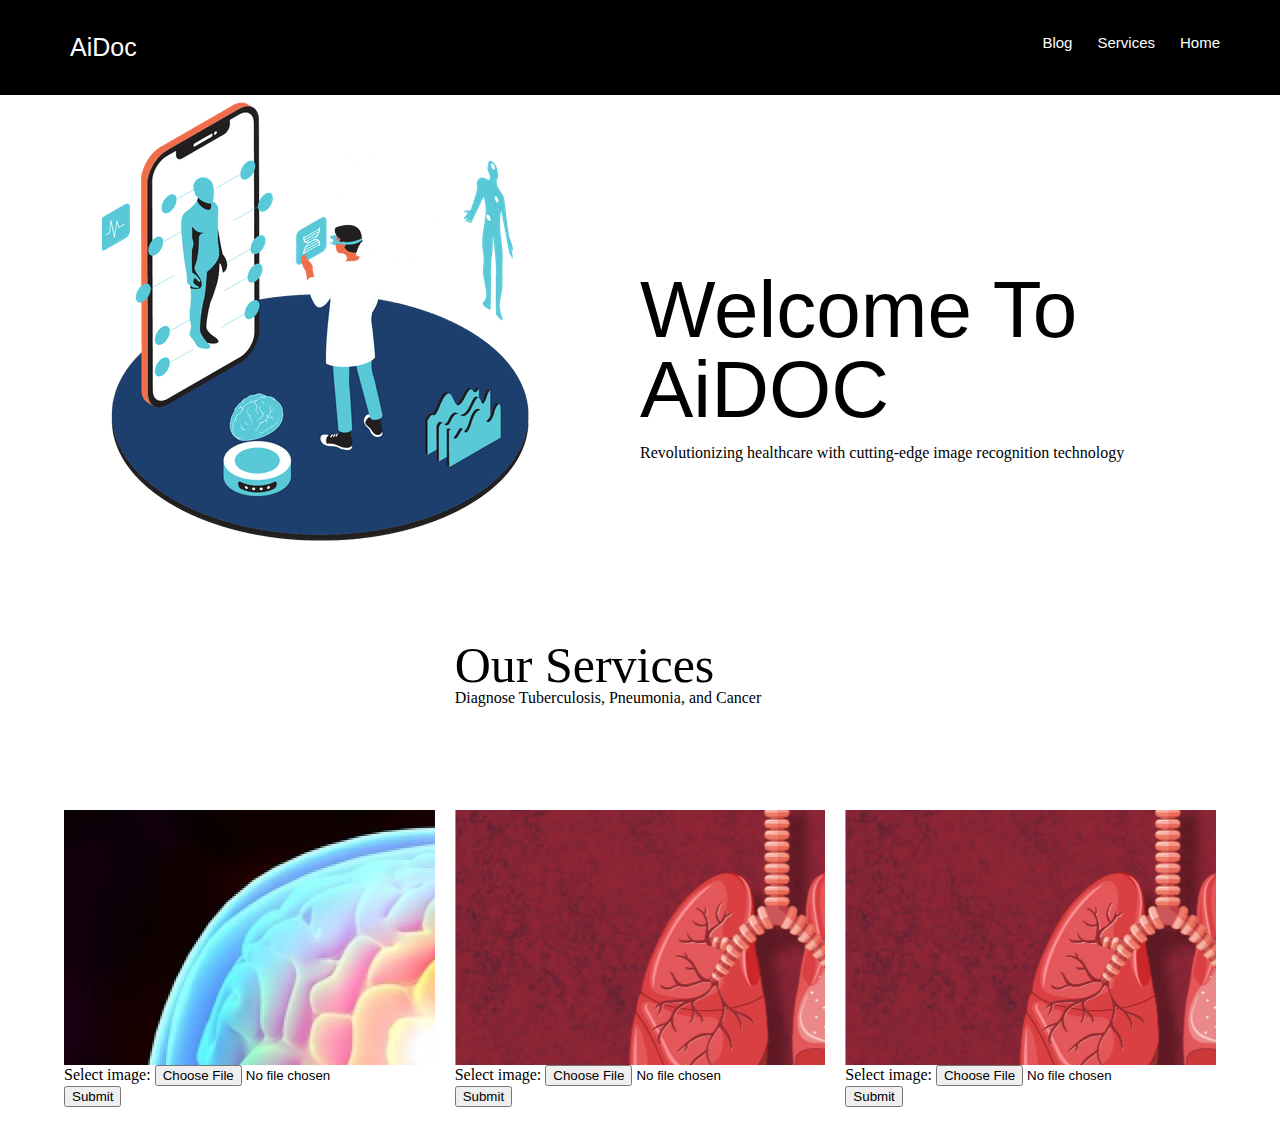
==== Website For Hackathon/index.html @ 7d98564e "Here we begin" ====
<!DOCTYPE html>
<html>

    <head>
        <title>AiDoc</title>
        <link rel="stylesheet" href="index.css">
    </head>

    <body>
        <nav id='navigation'>
            <ul id='brandLogo'>
                <li><a href="#" style='font-size: 25px; padding-left: 35px'> AiDoc </a></li>
                <li style='float: right'><a href="#"> Home </a></li>
                <li style='float: right'><a href="#"> Services </a></li>
                <li style='float: right'> <a href="#"> Blog </a></li>
            </ul>

        </nav>


        <section id="upper-part">
            <div class='first_image'>
                <img src='ai-image.png'>
            </div>
            <div>
                <h2> Welcome To AiDOC</h2>
                <p> Revolutionizing healthcare with cutting-edge image recognition technology</p>
            </div>
        </section>


        <!-- Pallavi Here is the Section You Will be Interested in  -->
        <section id='second-section'>
            <div class='heading'>
                <h2> Our Services</h2>
                <p> Diagnose Tuberculosis, Pneumonia, and Cancer </p>
            </div>

            <div class='card1 card'>
                <div class='brain'>
                </div>

                <!-- This Submission si for Brain -->
                <div class='submission-form'>
                    <form action="/action_page.php">
                        <label for="brain">Select image:</label>
                        <input type="file" id="brain" name="brain" accept="image/*">
                        <input type="submit">
                    </form>
                </div>


            </div>
            <!-- This submission is for Tuberculosis -->
            <div class='card2 card'>
                <div class='tuberculosis'>
                </div>
                <div class='submission-form'>
                    <form action="/action_page.php">
                        <label for="tuberculosis">Select image:</label>
                        <input type="file" id="tuberculosis" name="tuberculosis" accept="image/*">
                        <input type="submit">
                    </form>
                </div>


            </div>
            <!-- Thus Submission is for Cancer -->
            <div class='card3 card'>
                <div class='cancer'>
                </div>
                <div class='submission-form'>
                    <form action="/action_page.php">
                        <label for="cancer">Select image:</label>
                        <input type="file" id="cancer" name="cancer" accept="image/*">
                        <input type="submit">
                    </form>
                </div>


            </div>

        </section>
        <!-- Your Business Finishes here. I will add other things with time -->
    </body>

</html>
---- Website For Hackathon/index.css ----
/* http://meyerweb.com/eric/tools/css/reset/ 
   v2.0 | 20110126
   License: none (public domain)
*/

html,
body,
div,
span,
applet,
object,
iframe,
h1,
h2,
h3,
h4,
h5,
h6,
p,
blockquote,
pre,
a,
abbr,
acronym,
address,
big,
cite,
code,
del,
dfn,
em,
img,
ins,
kbd,
q,
s,
samp,
small,
strike,
strong,
sub,
sup,
tt,
var,
b,
u,
i,
center,
dl,
dt,
dd,
ol,
ul,
li,
fieldset,
form,
label,
legend,
table,
caption,
tbody,
tfoot,
thead,
tr,
th,
td,
article,
aside,
canvas,
details,
embed,
figure,
figcaption,
footer,
header,
hgroup,
menu,
nav,
output,
ruby,
section,
summary,
time,
mark,
audio,
video {
    margin: 0;
    padding: 0;
    border: 0;
    font-size: 100%;
    font: inherit;
    vertical-align: baseline;
}

/* HTML5 display-role reset for older browsers */
article,
aside,
details,
figcaption,
figure,
footer,
header,
hgroup,
menu,
nav,
section {
    display: block;
}

body {
    line-height: 1;
}

ol,
ul {
    list-style: none;
}

blockquote,
q {
    quotes: none;
}

blockquote:before,
blockquote:after,
q:before,
q:after {
    content: '';
    content: none;
}

table {
    border-collapse: collapse;
    border-spacing: 0;
}

/* Starts here */

ul {
    list-style-type: none;
    margin: 0;
    padding: 35px;
    overflow: hidden;
    background-color: Black;

}

ul li {
    display: inline;
    float: left;
}

ul li a {
    font-size: 15px;
    text-decoration: none;
    color: white;
    /* display: block; */
    padding-right: 25px;
    font-family: Sans-Serif;
}

li a:hover {
    color: #04aa6d
}

a.active {
    background-color: #04aa6d;
}


/* First Section */

#upper-part {
    display: grid;
    grid-template-columns: 1fr 1fr;
}

#upper-part div {
    display: grid;
    grid-auto-rows: 175px;
    /* vertical-align: center; */
    justify-content: center;
}


#upper-part div h2 {
    grid-row: 2/3;
    /* background-color: black; */
    /* color: white; */
    font-family: sans-serif;
    font-size: 80px;
}

#upper-part div p {
    grid-row: 3/4;
}


/* End of First Section */


/* Second Section Starts here */

#second-section {
    display: grid;
    grid-auto-rows: 150px;
    grid-template-columns: repeat(3, 1fr);
    gap: 20px;
    width: 90%;
    margin: auto;
    padding-top: 20px;
}

#second-section .card {
    display: grid;
    grid-row: 2/4;
    background-color: white;
}



#second-section .card1 .brain {
    background-image: url('brain.jpg');
    object-fit: scale-down;
    grid-row: 1/12;
}

#second-section .card2 .tuberculosis {
    background-image: url('tuberculosis.jpg');
    object-fit: scale-down;
    grid-row: 1/12;
}

#second-section .card3 .cancer {
    background-image: url('tuberculosis.jpg');
    object-fit: scale-down;
    grid-row: 1/12;
}

#second-section .heading {
    /* font-size: 50px; */
    grid-column: 2;
}

#second-section .heading h2 {
    font-size: 50px;
}
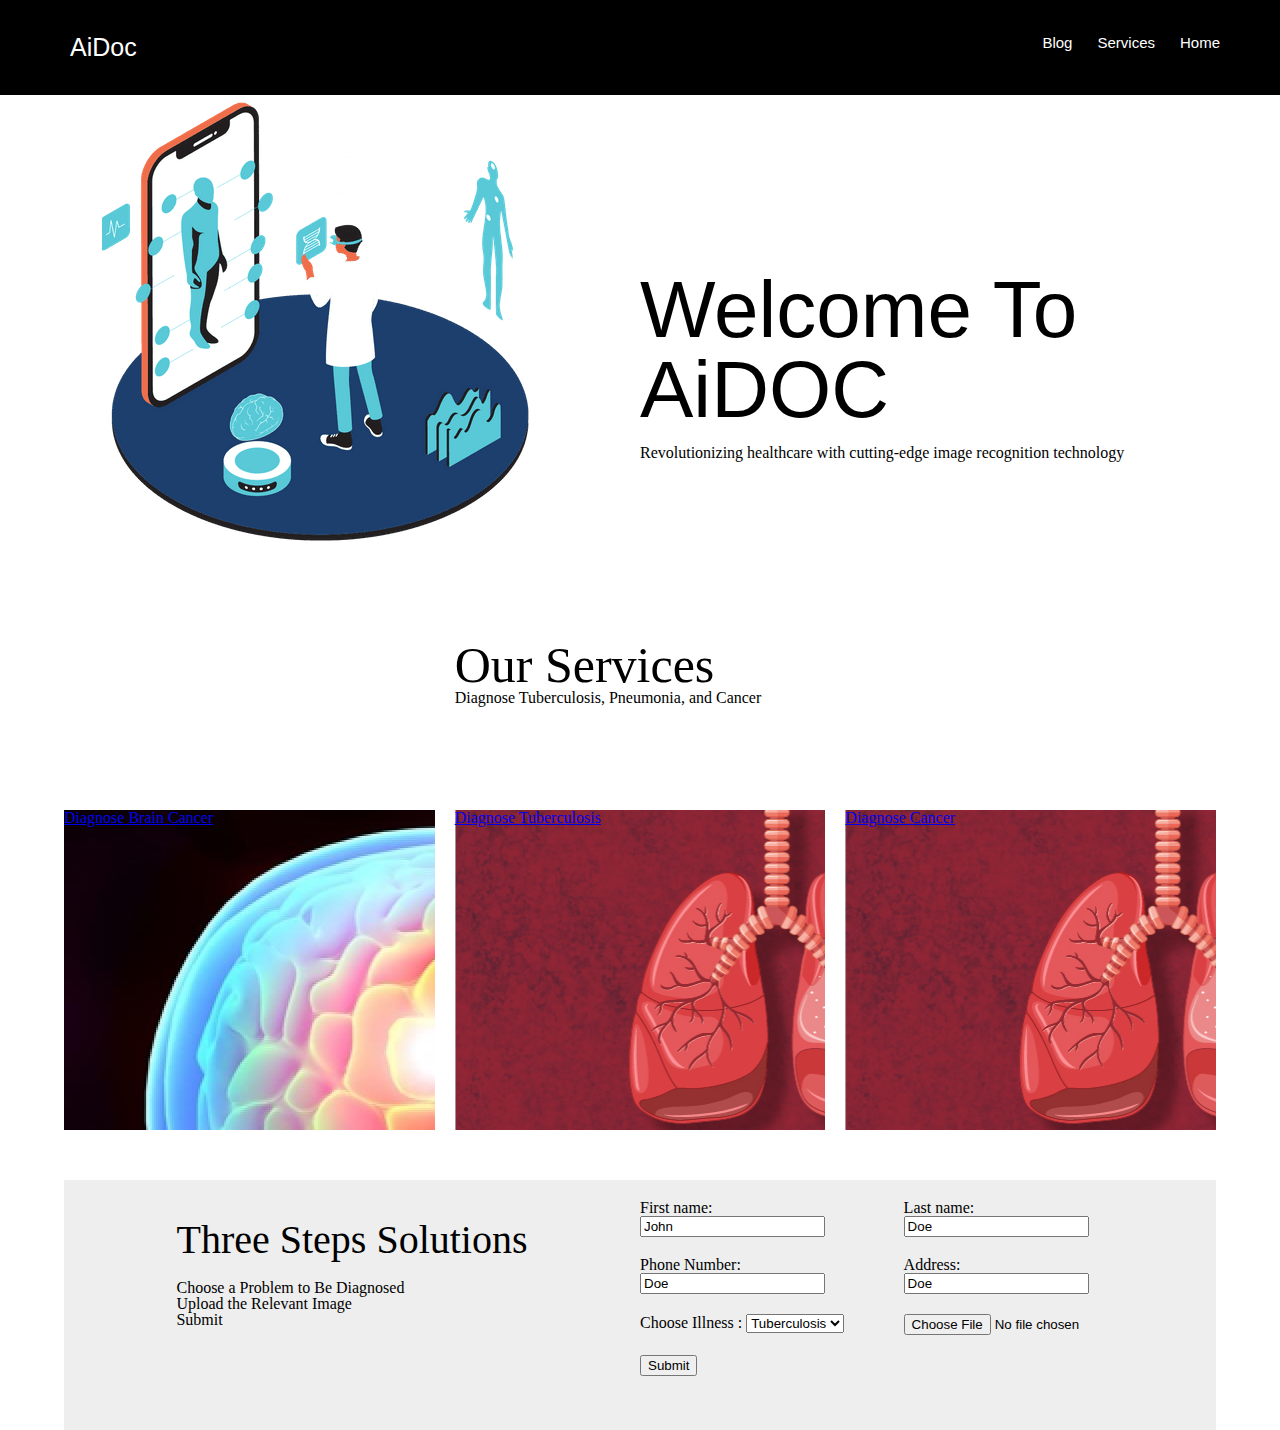
==== commit 483b2d0f: "Changes made as per mentioned." ====
--- a/Website For Hackathon/index.html
+++ b/Website For Hackathon/index.html
@@ -38,29 +38,22 @@
 
             <div class='card1 card'>
                 <div class='brain'>
+                    <a href="#">
+                        <h2> Diagnose Brain Cancer</h2>
+                    </a>
                 </div>
 
                 <!-- This Submission si for Brain -->
-                <div class='submission-form'>
-                    <form action="/action_page.php">
-                        <label for="brain">Select image:</label>
-                        <input type="file" id="brain" name="brain" accept="image/*">
-                        <input type="submit">
-                    </form>
-                </div>
+
 
 
             </div>
             <!-- This submission is for Tuberculosis -->
             <div class='card2 card'>
                 <div class='tuberculosis'>
-                </div>
-                <div class='submission-form'>
-                    <form action="/action_page.php">
-                        <label for="tuberculosis">Select image:</label>
-                        <input type="file" id="tuberculosis" name="tuberculosis" accept="image/*">
-                        <input type="submit">
-                    </form>
+                    <a href="#">
+                        <h2> Diagnose Tuberculosis</h2>
+                    </a>
                 </div>
 
 
@@ -68,20 +61,81 @@
             <!-- Thus Submission is for Cancer -->
             <div class='card3 card'>
                 <div class='cancer'>
-                </div>
-                <div class='submission-form'>
-                    <form action="/action_page.php">
-                        <label for="cancer">Select image:</label>
-                        <input type="file" id="cancer" name="cancer" accept="image/*">
-                        <input type="submit">
-                    </form>
+                    <a href="#">
+                        <h2> Diagnose Cancer</h2>
+                    </a>
                 </div>
 
 
             </div>
 
         </section>
-        <!-- Your Business Finishes here. I will add other things with time -->
+
+
+        <section id="submission-section">
+
+            <div id="submit-illness">
+                <div>
+
+                    <h2> Three Steps Solutions </h2>
+                    <ul>
+                        <li> Choose a Problem to Be Diagnosed </li>
+                        <li> Upload the Relevant Image </li>
+                        <li> Submit </li>
+                    </ul>
+                </div>
+            </div>
+
+
+            <div id='submission-form'>
+                <form action="/action_page.php" id="uploadFile">
+                    <div id='first'>
+                        <label for="fname">First name:</label><br>
+                        <input type="text" id="fname" name="fname" value="John">
+                    </div>
+
+                    <div id='second'>
+                        <label for="lname">Last name:</label><br>
+                        <input type="text" id="lname" name="lname" value="Doe">
+                    </div>
+
+                    <div id='third'>
+                        <label for="number">Phone Number:</label><br>
+                        <input type="tel" id="number" name="number" value="Doe">
+                    </div>
+                    <div id='fourth'>
+                        <label for="address">Address:</label><br>
+                        <input type="text" id="address" name="address" value="Doe">
+                    </div>
+                    <div id='fifth'>
+                        <label for="illness">Choose Illness :</label>
+
+                        <select name="illness" id="illness" required>
+                            <option value="Tuberculosis">Tuberculosis</option>
+                            <option value="Cancer">Cancer</option>
+                            <option value="Brain">Brain</option>
+                        </select>
+                    </div>
+
+                    <div id='sixth'>
+                        <input type="file" id="myFile" name="filename" required>
+                    </div>
+                    <div id='seventh'>
+                        <input type="submit" value="Submit">
+
+                    </div>
+
+
+                </form>
+
+
+
+            </div>
+
+
+
+        </section>
+
     </body>
 
 </html>
--- a/Website For Hackathon/index.css
+++ b/Website For Hackathon/index.css
@@ -136,7 +136,7 @@
 
 /* Starts here */
 
-ul {
+#brandLogo {
     list-style-type: none;
     margin: 0;
     padding: 35px;
@@ -145,12 +145,12 @@
 
 }
 
-ul li {
+#brandLogo li {
     display: inline;
     float: left;
 }
 
-ul li a {
+#brandLogo li a {
     font-size: 15px;
     text-decoration: none;
     color: white;
@@ -214,7 +214,7 @@
 #second-section .card {
     display: grid;
     grid-row: 2/4;
-    background-color: white;
+    background-color: #222;
 }
 
 
@@ -244,4 +244,81 @@
 
 #second-section .heading h2 {
     font-size: 50px;
+}
+
+
+
+/* Submission Section */
+
+
+#submission-section {
+    background-color: #eee;
+    width: 90%;
+    margin: auto;
+    margin-top: 50px;
+    display: grid;
+    grid-template-columns: repeat(2, 1fr);
+    grid-auto-rows: 250px;
+}
+
+#submission-form #uploadFile {
+    grid-row: 1/3;
+    display: grid;
+}
+
+#first {
+    grid-column: 1;
+    grid-row: 1;
+}
+
+#second {
+    grid-column: 2;
+    grid-row: 1;
+}
+
+#third {
+    grid-column: 1;
+    grid-row: 2;
+}
+
+#fourth {
+    grid-column: 2;
+    grid-row: 2;
+}
+
+#uploadFile div {
+    padding-left: 0px;
+    /* padding: 20px; */
+
+}
+
+#seventh {
+    /* background-color: white; */
+    grid-column: 1/2;
+    grid-row: 4;
+}
+
+
+#uploadFile div {
+    /* padding-bottom: 6px; */
+    padding-top: 20px;
+}
+
+#submission-section #submit-illness {
+    display: flex;
+    justify-content: center;
+    align-content: center;
+}
+
+#submission-section #submit-illness h2 {
+
+    font-size: 40px;
+    padding-top: 40px;
+    /* padding-left: 20px; */
+    text-align: center;
+}
+
+#submission-section #submit-illness ul {
+    padding-top: 20px;
+    /* text-align: center; */
 }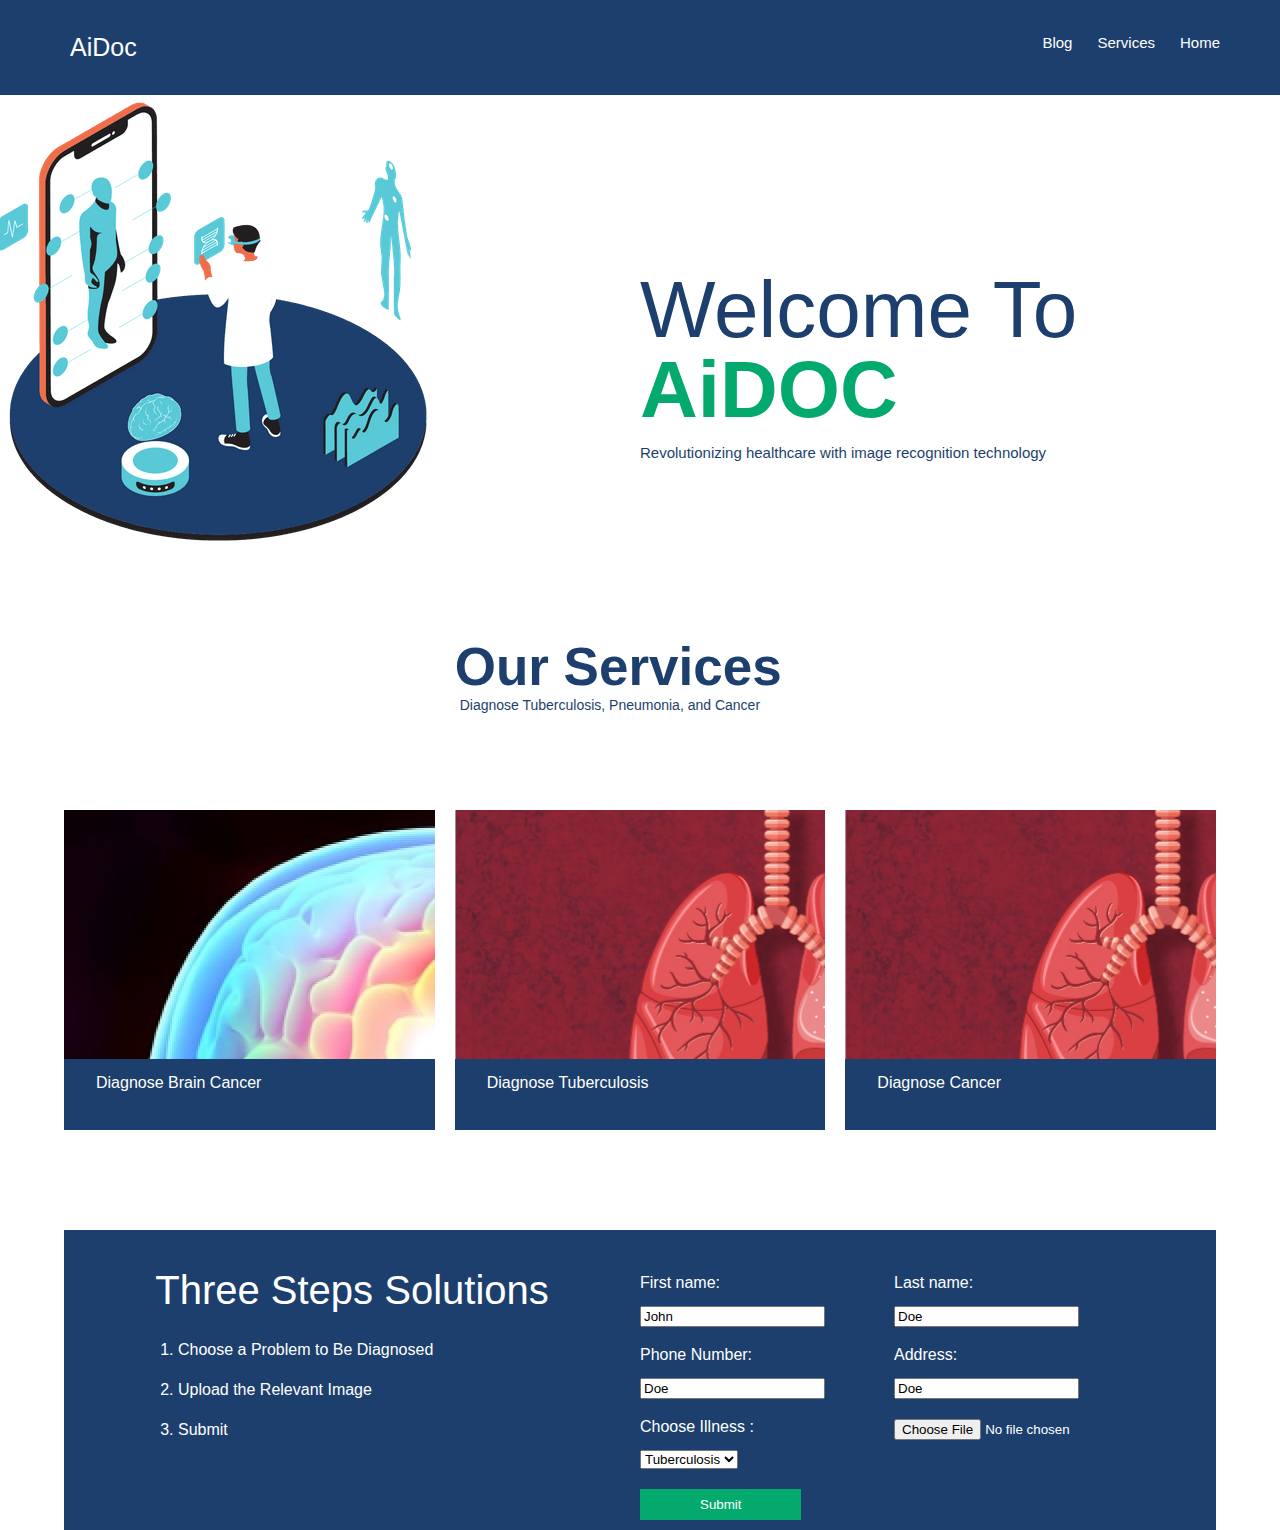
==== commit ebf548fc: "Design Changed" ====
--- a/Website For Hackathon/index.html
+++ b/Website For Hackathon/index.html
@@ -22,14 +22,16 @@
             <div class='first_image'>
                 <img src='ai-image.png'>
             </div>
-            <div>
-                <h2> Welcome To AiDOC</h2>
-                <p> Revolutionizing healthcare with cutting-edge image recognition technology</p>
+            <div class="text">
+                <h2>
+                    Welcome To <span> AiDOC</span>
+                </h2>
+                <p> Revolutionizing healthcare with image recognition technology</p>
             </div>
         </section>
 
 
-        <!-- Pallavi Here is the Section You Will be Interested in  -->
+        <!-- This is second Section  -->
         <section id='second-section'>
             <div class='heading'>
                 <h2> Our Services</h2>
@@ -38,40 +40,48 @@
 
             <div class='card1 card'>
                 <div class='brain'>
-                    <a href="#">
-                        <h2> Diagnose Brain Cancer</h2>
-                    </a>
+
                 </div>
+                <a href="#">
+                    <h2> Diagnose Brain Cancer</h2>
+                </a>
 
-                <!-- This Submission si for Brain -->
+
+                <!-- This Card is for Brain -->
 
 
 
             </div>
-            <!-- This submission is for Tuberculosis -->
+            <!-- This Card is for Tuberculosis -->
             <div class='card2 card'>
                 <div class='tuberculosis'>
-                    <a href="#">
-                        <h2> Diagnose Tuberculosis</h2>
-                    </a>
+
+
                 </div>
+                <a href="#">
+                    <h2> Diagnose Tuberculosis</h2>
+                </a>
+
 
 
             </div>
-            <!-- Thus Submission is for Cancer -->
+            <!-- Thus Card is for Cancer -->
             <div class='card3 card'>
                 <div class='cancer'>
-                    <a href="#">
-                        <h2> Diagnose Cancer</h2>
-                    </a>
+
+
                 </div>
+                <a href="#">
+                    <h2> Diagnose Cancer</h2>
+                </a>
+
 
 
             </div>
 
         </section>
 
-
+        <!-- This is the Section that Requires Backend -->
         <section id="submission-section">
 
             <div id="submit-illness">
@@ -79,9 +89,9 @@
 
                     <h2> Three Steps Solutions </h2>
                     <ul>
-                        <li> Choose a Problem to Be Diagnosed </li>
-                        <li> Upload the Relevant Image </li>
-                        <li> Submit </li>
+                        <li> 1. Choose a Problem to Be Diagnosed </li>
+                        <li> 2. Upload the Relevant Image </li>
+                        <li> 3. Submit </li>
                     </ul>
                 </div>
             </div>
@@ -90,21 +100,21 @@
             <div id='submission-form'>
                 <form action="/action_page.php" id="uploadFile">
                     <div id='first'>
-                        <label for="fname">First name:</label><br>
+                        <label for="fname">First name:</label>
                         <input type="text" id="fname" name="fname" value="John">
                     </div>
 
                     <div id='second'>
-                        <label for="lname">Last name:</label><br>
+                        <label for="lname">Last name:</label>
                         <input type="text" id="lname" name="lname" value="Doe">
                     </div>
 
                     <div id='third'>
-                        <label for="number">Phone Number:</label><br>
+                        <label for="number">Phone Number:</label>
                         <input type="tel" id="number" name="number" value="Doe">
                     </div>
                     <div id='fourth'>
-                        <label for="address">Address:</label><br>
+                        <label for="address">Address:</label>
                         <input type="text" id="address" name="address" value="Doe">
                     </div>
                     <div id='fifth'>
@@ -121,13 +131,13 @@
                         <input type="file" id="myFile" name="filename" required>
                     </div>
                     <div id='seventh'>
-                        <input type="submit" value="Submit">
+                        <input id='submit' type="submit" value="Submit">
 
                     </div>
 
 
                 </form>
-
+                <!-- ee6d4a -->
 
 
             </div>
@@ -136,6 +146,11 @@
 
         </section>
 
+
+        <section id='about-us'>
+
+        </section>
+
     </body>
 
 </html>
--- a/Website For Hackathon/index.css
+++ b/Website For Hackathon/index.css
@@ -136,12 +136,24 @@
 
 /* Starts here */
 
+
+/* Fonts Starts here */
+
+@import url('https://fonts.googleapis.com/css2?family=Open+Sans&display=swap');
+
+
+/* fonts End Here */
+
+body {
+    font-family: Open Sans, sans-serif;
+}
+
 #brandLogo {
     list-style-type: none;
     margin: 0;
     padding: 35px;
     overflow: hidden;
-    background-color: Black;
+    background-color: #1d3f6d;
 
 }
 
@@ -159,12 +171,12 @@
     font-family: Sans-Serif;
 }
 
-li a:hover {
-    color: #04aa6d
-}
-
-a.active {
-    background-color: #04aa6d;
+#brandLogo li a:hover {
+    color: #59c9d7
+}
+
+#brandLogo a.active {
+    background-color: #59c9d7;
 }
 
 
@@ -175,31 +187,61 @@
     grid-template-columns: 1fr 1fr;
 }
 
-#upper-part div {
+#upper-part .first_image {
+    grid-column: 1;
+}
+
+#upper-part .text {
+    grid-column: 2;
+    grid-row: 1;
     display: grid;
     grid-auto-rows: 175px;
     /* vertical-align: center; */
     justify-content: center;
-}
-
-
-#upper-part div h2 {
-    grid-row: 2/3;
+
+}
+
+
+#upper-part .text h2 {
+    /* grid-column: 1/2; */
+    grid-row: 2;
     /* background-color: black; */
     /* color: white; */
     font-family: sans-serif;
     font-size: 80px;
 }
 
-#upper-part div p {
-    grid-row: 3/4;
-}
-
+#upper-part .text p {
+    grid-column: 1;
+    grid-row: 3;
+}
+
+#upper-part .text h2 {
+    font-weight: 400;
+    color: #1d3f6d;
+    /* font-family: Arial, Helvetica, sans-serif */
+}
+
+#upper-part .text h2 span {
+    font-weight: 800;
+    color: #04AA6D;
+    /* font-family: Arial, Helvetica, sans-serif */
+}
+
+#upper-part .text p {
+    font-weight: 400;
+    color: #1d3f6d;
+    font-size: 15px;
+    /* font-family: Arial, Helvetica, sans-serif */
+}
 
 /* End of First Section */
 
 
 /* Second Section Starts here */
+
+
+
 
 #second-section {
     display: grid;
@@ -211,14 +253,61 @@
     padding-top: 20px;
 }
 
+/* 
+#shape {
+    height: 50px;
+    width: 50px;
+    top: 320px;
+    right: 320px;
+    background-color: #59c9d7;
+    position: absolute;
+    z-index: -1;
+} */
+
+
 #second-section .card {
     display: grid;
     grid-row: 2/4;
-    background-color: #222;
-}
-
-
-
+    background-color: #1d3f6d;
+    transition: .5s ease;
+}
+
+
+/* Hover Effects Starts Here */
+/* #second-section .card a {
+    opacity: 0;
+} */
+
+#second-section .card .brain:hover,
+.cancer:hover,
+.tuberculosis:hover {
+    transition: .5s ease;
+    opacity: 0.3;
+}
+
+
+#second-section .card a {
+    text-decoration: none;
+    opacity: 1;
+    display: block;
+    background-color: #1d3f6d;
+    color: white;
+    font-size: 16px;
+    padding: 16px 32px;
+    transition: .5s ease;
+}
+
+#second-section .card a:hover {
+    text-decoration: none;
+    opacity: 1;
+    display: block;
+    background-color: #04AA6D;
+    color: white;
+    font-size: 16px;
+    padding: 16px 32px;
+}
+
+/* Hover Effects Ends here */
 #second-section .card1 .brain {
     background-image: url('brain.jpg');
     object-fit: scale-down;
@@ -242,18 +331,38 @@
     grid-column: 2;
 }
 
+/* Second Section Text Manipulation Starts here */
 #second-section .heading h2 {
-    font-size: 50px;
-}
-
-
+    font-size: 53px;
+    font-weight: 800;
+    color: #1d3f6d;
+}
+
+#second-section .heading p {
+    font-size: 14px;
+    padding-top: 5px;
+    padding-left: 5px;
+    font-weight: 400;
+    color: #1d3f6d
+}
+
+
+#second-section {
+    padding-bottom: 50px;
+}
+
+/* Second Section Text Manipulation Ends here */
+/* Second Section Ends Here */
 
 /* Submission Section */
 
 
 #submission-section {
-    background-color: #eee;
+    margin-bottom: 150px;
+    background-color: #1d3f6d;
+    color: white;
     width: 90%;
+    height: 300px;
     margin: auto;
     margin-top: 50px;
     display: grid;
@@ -262,8 +371,14 @@
 }
 
 #submission-form #uploadFile {
+    padding-top: 25px;
     grid-row: 1/3;
     display: grid;
+}
+
+#uploadFile label {
+    display: block;
+    padding-bottom: 15px;
 }
 
 #first {
@@ -298,6 +413,19 @@
     grid-row: 4;
 }
 
+#submit {
+    padding: 8px 60px;
+    background-color: #04AA6D;
+    color: white;
+    transition: 0.5s ease;
+    border: 0px;
+}
+
+#submit:hover {
+    color: #04AA6D;
+    background-color: white;
+}
+
 
 #uploadFile div {
     /* padding-bottom: 6px; */
@@ -321,4 +449,17 @@
 #submission-section #submit-illness ul {
     padding-top: 20px;
     /* text-align: center; */
-}+}
+
+/* Submission Section Design */
+
+
+#submit-illness div ul li {
+    /* list-style-type: cirlce; */
+    padding: 12px;
+    padding-left: 5px;
+
+}
+
+
+/* Submission Section Ends Here */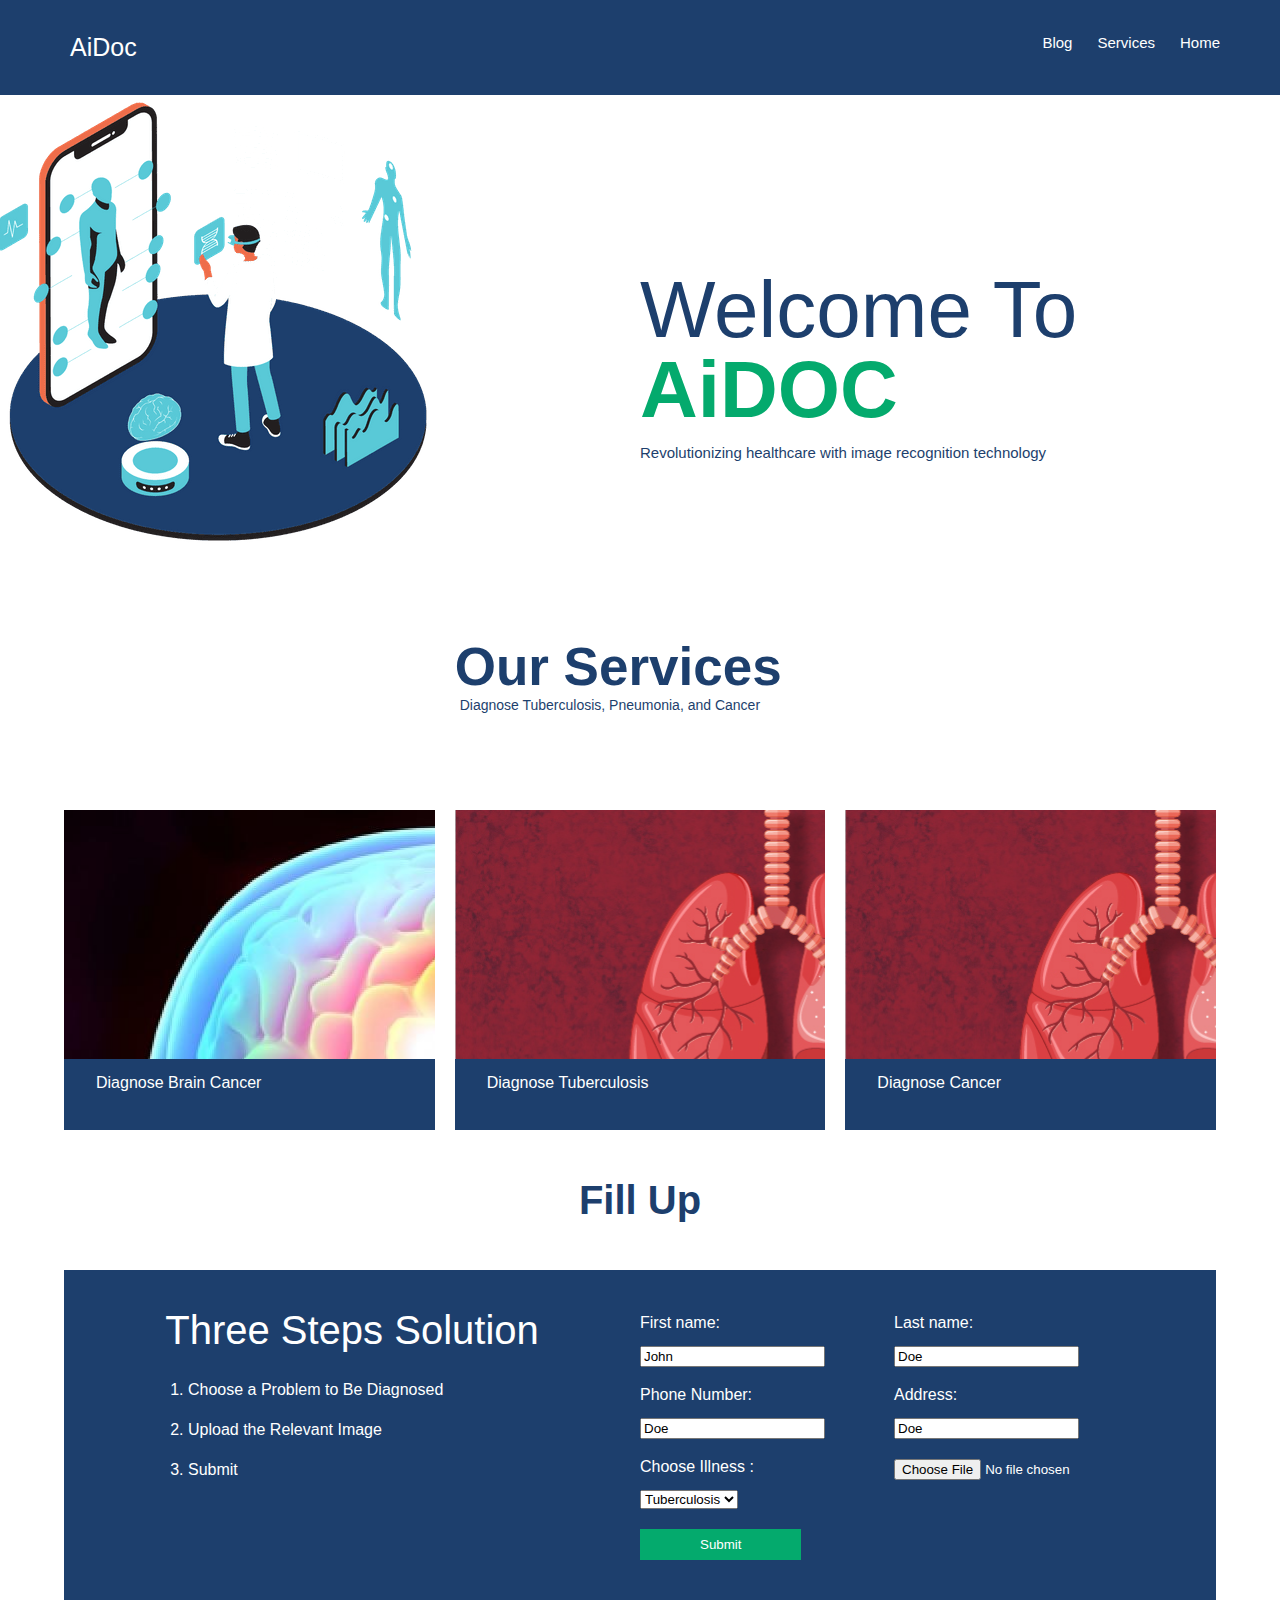
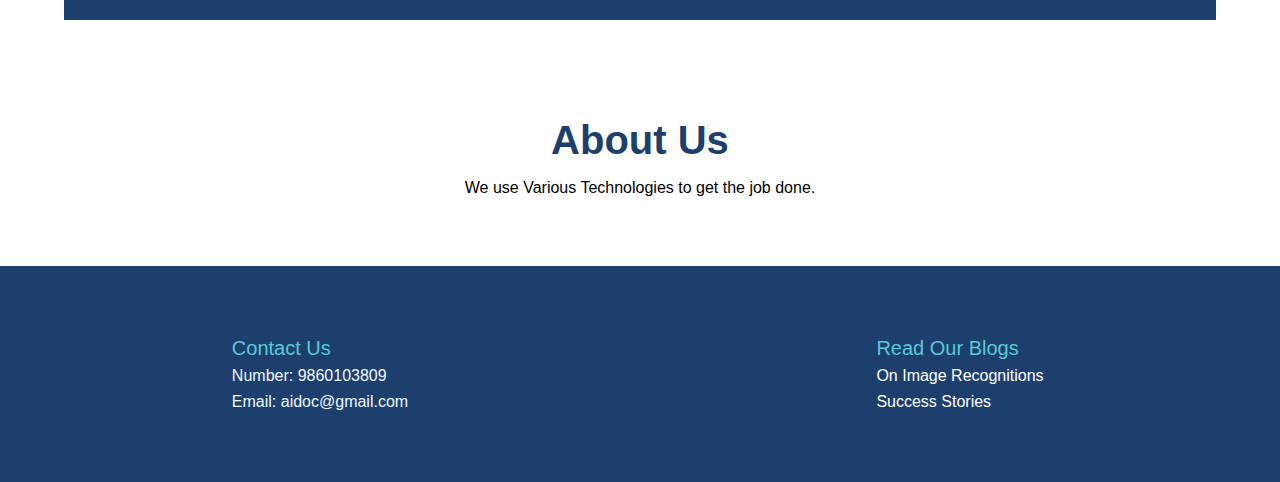
==== commit 2a66d8c3: "Design New Added" ====
--- a/Website For Hackathon/index.html
+++ b/Website For Hackathon/index.html
@@ -11,7 +11,7 @@
             <ul id='brandLogo'>
                 <li><a href="#" style='font-size: 25px; padding-left: 35px'> AiDoc </a></li>
                 <li style='float: right'><a href="#"> Home </a></li>
-                <li style='float: right'><a href="#"> Services </a></li>
+                <li style='float: right'><a href="#second-section"> Services </a></li>
                 <li style='float: right'> <a href="#"> Blog </a></li>
             </ul>
 
@@ -42,7 +42,7 @@
                 <div class='brain'>
 
                 </div>
-                <a href="#">
+                <a href="#section-form">
                     <h2> Diagnose Brain Cancer</h2>
                 </a>
 
@@ -58,7 +58,7 @@
 
 
                 </div>
-                <a href="#">
+                <a href="#section-form">
                     <h2> Diagnose Tuberculosis</h2>
                 </a>
 
@@ -71,7 +71,7 @@
 
 
                 </div>
-                <a href="#">
+                <a href="#section-form">
                     <h2> Diagnose Cancer</h2>
                 </a>
 
@@ -82,12 +82,15 @@
         </section>
 
         <!-- This is the Section that Requires Backend -->
+        <h2 id="section-form">Fill Up</h2>
         <section id="submission-section">
+
+
 
             <div id="submit-illness">
                 <div>
 
-                    <h2> Three Steps Solutions </h2>
+                    <h2> Three Steps Solution </h2>
                     <ul>
                         <li> 1. Choose a Problem to Be Diagnosed </li>
                         <li> 2. Upload the Relevant Image </li>
@@ -98,6 +101,8 @@
 
 
             <div id='submission-form'>
+
+
                 <form action="/action_page.php" id="uploadFile">
                     <div id='first'>
                         <label for="fname">First name:</label>
@@ -148,9 +153,40 @@
 
 
         <section id='about-us'>
+            <h2> About Us</h2>
+            <div class='description'>
+                We use Various Technologies to get the job done.
+            </div>
 
         </section>
 
+
+        <footer id='footer'>
+
+            <div id='contact-us'>
+                <ul>
+                    <h2>Contact Us</h2>
+
+                    <li> Number: 9860103809 </li>
+                    <li> Email: aidoc@gmail.com</li>
+                </ul>
+            </div>
+
+            <div id="read-blogs">
+                <ul>
+                    <h2> Read Our Blogs</h2>
+
+                    <li> <a href='#'>On Image Recognitions</a></li>
+                    <li><a href='#'>Success Stories</a></li>
+                </ul>
+
+
+
+            </div>
+
+
+
+        </footer>
     </body>
 
 </html>
--- a/Website For Hackathon/index.css
+++ b/Website For Hackathon/index.css
@@ -362,7 +362,7 @@
     background-color: #1d3f6d;
     color: white;
     width: 90%;
-    height: 300px;
+    height: 350px;
     margin: auto;
     margin-top: 50px;
     display: grid;
@@ -451,6 +451,16 @@
     /* text-align: center; */
 }
 
+
+#section-form {
+    text-align: center;
+    font-size: 40px;
+    font-weight: 800;
+    width: 90%;
+    margin: auto;
+    color: #1d3f6d
+}
+
 /* Submission Section Design */
 
 
@@ -461,5 +471,76 @@
 
 }
 
-
-/* Submission Section Ends Here */+/* Submission Section Ends Here */
+
+/* About Us Starts Here */
+
+#about-us {
+    padding-top: 100px;
+    width: 90%;
+    margin: auto;
+    text-align: center;
+    padding-bottom: 70px;
+}
+
+#about-us h2 {
+    padding-bottom: 20px;
+    font-size: 40px;
+    font-weight: 800;
+    color: #1d3f6d;
+}
+
+
+/* Footer Starts Here */
+#footer {
+    display: grid;
+    grid-template-columns: repeat(2, 1fr);
+    grid-template-rows: repeat(3, 1fr);
+    /* grid-auto-rows: 100px; */
+    background-color: #1d3f6d;
+    color: aliceblue;
+}
+
+#footer #contact-us {
+    grid-row: 2;
+    grid-column: 1;
+    display: flex;
+    justify-content: center;
+    vertical-align: center;
+}
+
+#footer #read-blogs {
+    grid-row: 2;
+    grid-column: 2;
+    display: flex;
+    justify-content: center;
+    vertical-align: center;
+}
+
+#footer ul a {
+    text-decoration: none;
+    color: white;
+}
+
+#read-blogs ul a {
+    text-decoration: none;
+}
+
+#read-blogs ul li a:hover,
+#contact-us ul li a:hover {
+    transition: 0.5s ease;
+    color: #04AA6D;
+}
+
+#footer #read-blogs ul li,
+#contact-us ul li {
+    list-style-type: none;
+    padding-top: 10px;
+}
+
+
+#contact-us ul h2,
+#read-blogs ul h2 {
+    font-size: 20px;
+    color: #59c9d7;
+}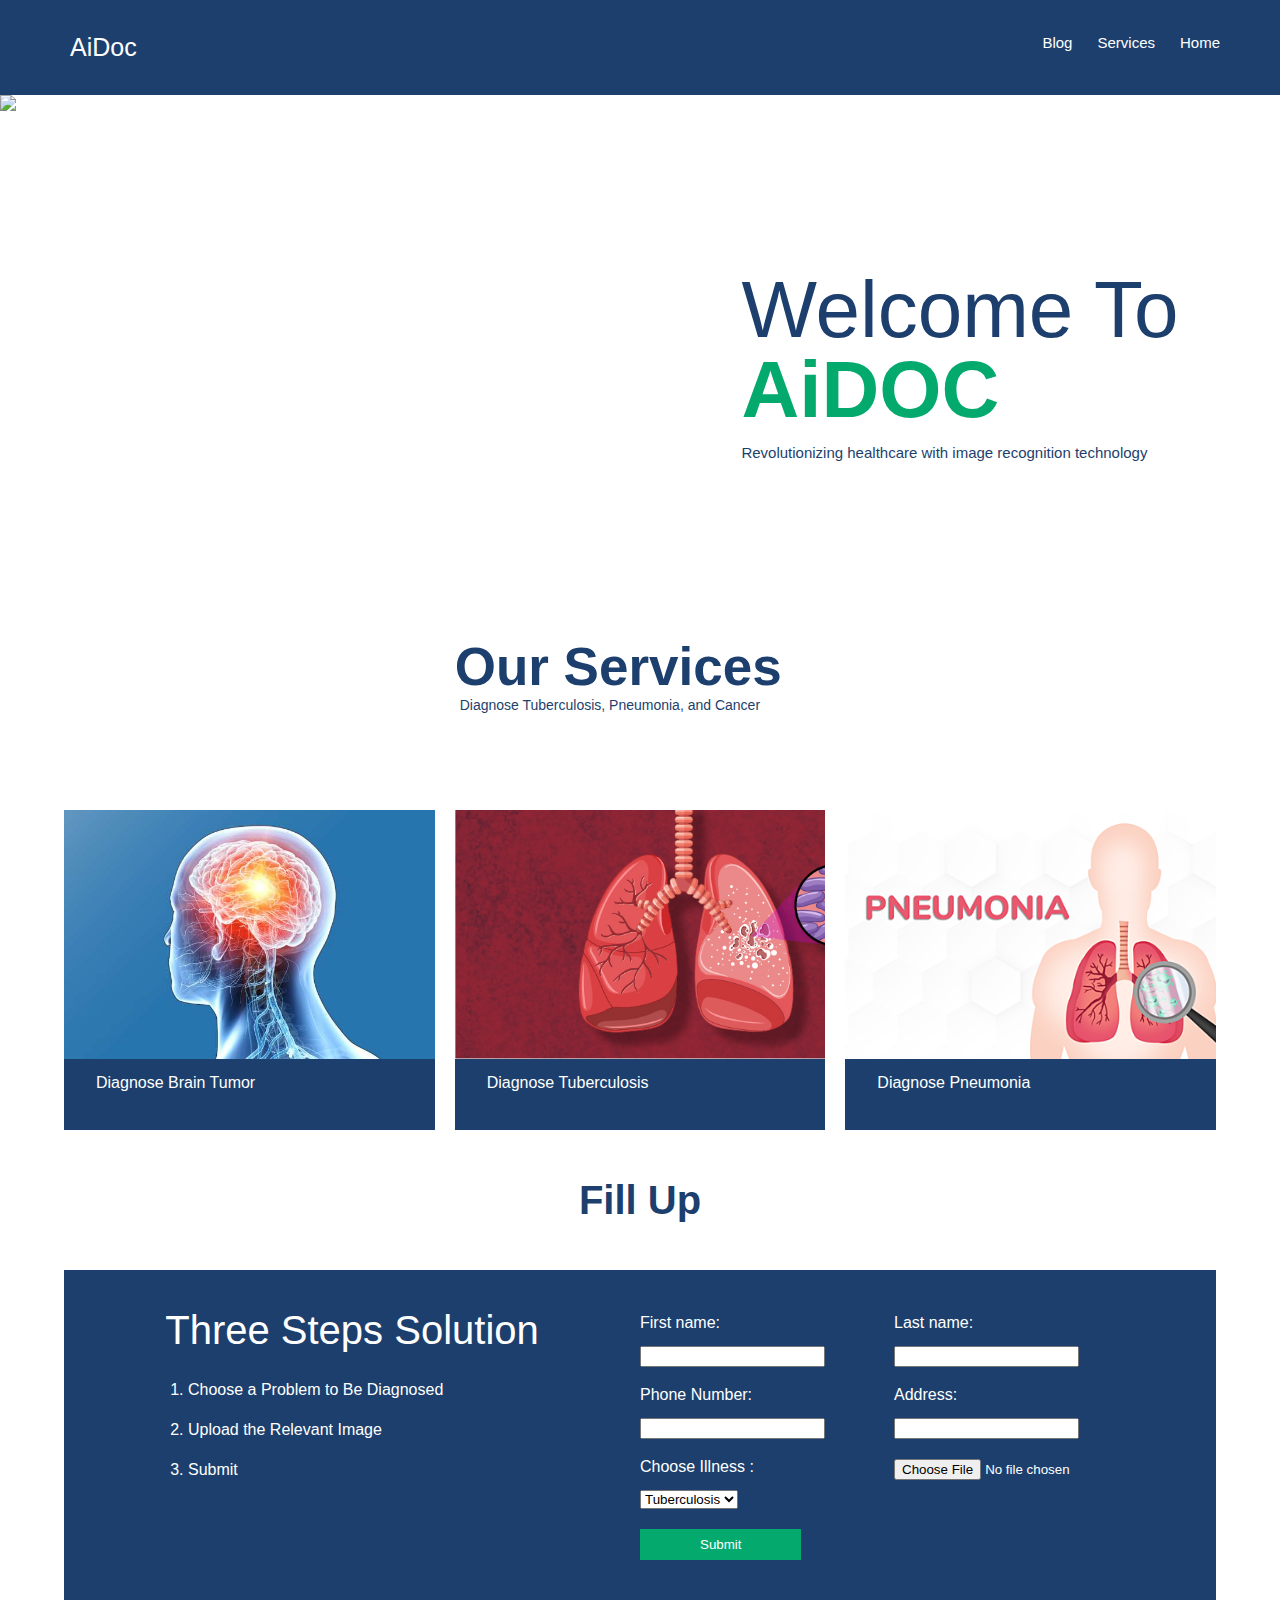
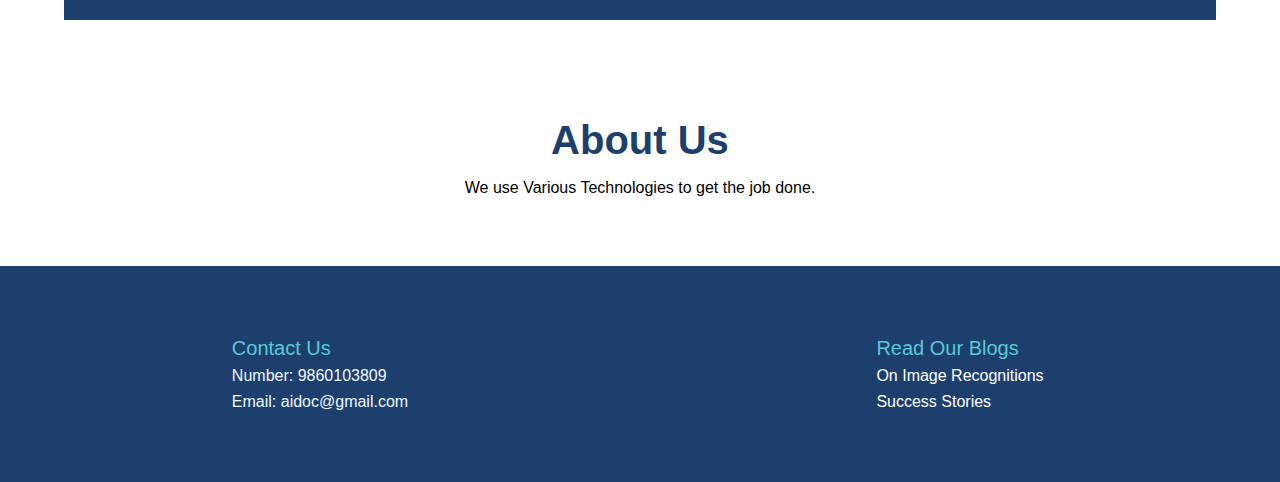
==== commit 80900563: "Added a new Page. Made changes to the mangement." ====
--- a/Website For Hackathon/index.html
+++ b/Website For Hackathon/index.html
@@ -3,7 +3,7 @@
 
     <head>
         <title>AiDoc</title>
-        <link rel="stylesheet" href="index.css">
+        <link rel="stylesheet" href="css/index.css">
     </head>
 
     <body>
@@ -20,11 +20,11 @@
 
         <section id="upper-part">
             <div class='first_image'>
-                <img src='ai-image.png'>
+                <img src='../images/ai-image.png'>
             </div>
             <div class="text">
                 <h2>
-                    Welcome To <span> AiDOC</span>
+                    Welcome To <br><span> AiDOC</span>
                 </h2>
                 <p> Revolutionizing healthcare with image recognition technology</p>
             </div>
@@ -43,7 +43,7 @@
 
                 </div>
                 <a href="#section-form">
-                    <h2> Diagnose Brain Cancer</h2>
+                    <h2> Diagnose Brain Tumor</h2>
                 </a>
 
 
@@ -72,11 +72,8 @@
 
                 </div>
                 <a href="#section-form">
-                    <h2> Diagnose Cancer</h2>
+                    <h2> Diagnose Pneumonia</h2>
                 </a>
-
-
-
             </div>
 
         </section>
@@ -106,29 +103,31 @@
                 <form action="/action_page.php" id="uploadFile">
                     <div id='first'>
                         <label for="fname">First name:</label>
-                        <input type="text" id="fname" name="fname" value="John">
+                        <input type="text" id="fname" name="fname" value="">
                     </div>
 
                     <div id='second'>
                         <label for="lname">Last name:</label>
-                        <input type="text" id="lname" name="lname" value="Doe">
+                        <input type="text" id="lname" name="lname" value="">
                     </div>
 
                     <div id='third'>
                         <label for="number">Phone Number:</label>
-                        <input type="tel" id="number" name="number" value="Doe">
+                        <input type="tel" id="number" name="number" value="">
                     </div>
                     <div id='fourth'>
                         <label for="address">Address:</label>
-                        <input type="text" id="address" name="address" value="Doe">
+                        <input type="text" id="address" name="address" value="">
                     </div>
                     <div id='fifth'>
                         <label for="illness">Choose Illness :</label>
 
                         <select name="illness" id="illness" required>
                             <option value="Tuberculosis">Tuberculosis</option>
-                            <option value="Cancer">Cancer</option>
-                            <option value="Brain">Brain</option>
+                            <!-- Value was Cancer, now it is Pneumonia -->
+                            <option value="pneumonia">Pneumonia</option>
+
+                            <option value="Brain">Brain tumor</option>
                         </select>
                     </div>
 
--- a/Website For Hackathon/css/index.css
+++ b/Website For Hackathon/css/index.css
@@ -0,0 +1,548 @@
+/* http://meyerweb.com/eric/tools/css/reset/ 
+   v2.0 | 20110126
+   License: none (public domain)
+*/
+
+html,
+body,
+div,
+span,
+applet,
+object,
+iframe,
+h1,
+h2,
+h3,
+h4,
+h5,
+h6,
+p,
+blockquote,
+pre,
+a,
+abbr,
+acronym,
+address,
+big,
+cite,
+code,
+del,
+dfn,
+em,
+img,
+ins,
+kbd,
+q,
+s,
+samp,
+small,
+strike,
+strong,
+sub,
+sup,
+tt,
+var,
+b,
+u,
+i,
+center,
+dl,
+dt,
+dd,
+ol,
+ul,
+li,
+fieldset,
+form,
+label,
+legend,
+table,
+caption,
+tbody,
+tfoot,
+thead,
+tr,
+th,
+td,
+article,
+aside,
+canvas,
+details,
+embed,
+figure,
+figcaption,
+footer,
+header,
+hgroup,
+menu,
+nav,
+output,
+ruby,
+section,
+summary,
+time,
+mark,
+audio,
+video {
+    margin: 0;
+    padding: 0;
+    border: 0;
+    font-size: 100%;
+    font: inherit;
+    vertical-align: baseline;
+}
+
+/* HTML5 display-role reset for older browsers */
+article,
+aside,
+details,
+figcaption,
+figure,
+footer,
+header,
+hgroup,
+menu,
+nav,
+section {
+    display: block;
+}
+
+body {
+    line-height: 1;
+}
+
+ol,
+ul {
+    list-style: none;
+}
+
+blockquote,
+q {
+    quotes: none;
+}
+
+blockquote:before,
+blockquote:after,
+q:before,
+q:after {
+    content: '';
+    content: none;
+}
+
+table {
+    border-collapse: collapse;
+    border-spacing: 0;
+}
+
+/* Starts here */
+
+
+/* Fonts Starts here */
+
+@import url('https://fonts.googleapis.com/css2?family=Open+Sans&display=swap');
+
+
+/* fonts End Here */
+
+body {
+    font-family: Open Sans, sans-serif;
+}
+
+#brandLogo {
+    list-style-type: none;
+    margin: 0;
+    padding: 35px;
+    overflow: hidden;
+    background-color: #1d3f6d;
+
+}
+
+#brandLogo li {
+    display: inline;
+    float: left;
+}
+
+#brandLogo li a {
+    font-size: 15px;
+    text-decoration: none;
+    color: white;
+    /* display: block; */
+    padding-right: 25px;
+    font-family: Sans-Serif;
+}
+
+#brandLogo li a:hover {
+    color: #59c9d7
+}
+
+#brandLogo a.active {
+    background-color: #59c9d7;
+}
+
+
+/* First Section */
+
+#upper-part {
+    display: grid;
+    grid-template-columns: 1fr 1fr;
+}
+
+#upper-part .first_image {
+    grid-column: 1;
+}
+
+#upper-part .text {
+    grid-column: 2;
+    grid-row: 1;
+    display: grid;
+    grid-auto-rows: 175px;
+    /* vertical-align: center; */
+    justify-content: center;
+
+}
+
+
+#upper-part .text h2 {
+    /* grid-column: 1/2; */
+    grid-row: 2;
+    /* background-color: black; */
+    /* color: white; */
+    font-family: sans-serif;
+    font-size: 80px;
+}
+
+#upper-part .text p {
+    grid-column: 1;
+    grid-row: 3;
+}
+
+#upper-part .text h2 {
+    font-weight: 400;
+    color: #1d3f6d;
+    /* font-family: Arial, Helvetica, sans-serif */
+}
+
+#upper-part .text h2 span {
+    font-weight: 800;
+    color: #04AA6D;
+    /* font-family: Arial, Helvetica, sans-serif */
+}
+
+#upper-part .text p {
+    font-weight: 400;
+    color: #1d3f6d;
+    font-size: 15px;
+    /* font-family: Arial, Helvetica, sans-serif */
+}
+
+/* End of First Section */
+
+
+/* Second Section Starts here */
+
+
+
+
+#second-section {
+    display: grid;
+    grid-auto-rows: 150px;
+    grid-template-columns: repeat(3, 1fr);
+    gap: 20px;
+    width: 90%;
+    margin: auto;
+    padding-top: 20px;
+}
+
+/* 
+#shape {
+    height: 50px;
+    width: 50px;
+    top: 320px;
+    right: 320px;
+    background-color: #59c9d7;
+    position: absolute;
+    z-index: -1;
+} */
+
+
+#second-section .card {
+    display: grid;
+    grid-row: 2/4;
+    background-color: #1d3f6d;
+    transition: .5s ease;
+}
+
+
+/* Hover Effects Starts Here */
+/* #second-section .card a {
+    opacity: 0;
+} */
+
+#second-section .card .brain:hover,
+.cancer:hover,
+.tuberculosis:hover {
+    transition: .5s ease;
+    opacity: 0.3;
+}
+
+
+#second-section .card a {
+    text-decoration: none;
+    opacity: 1;
+    display: block;
+    background-color: #1d3f6d;
+    color: white;
+    font-size: 16px;
+    padding: 16px 32px;
+    transition: .5s ease;
+}
+
+#second-section .card a:hover {
+    text-decoration: none;
+    opacity: 1;
+    display: block;
+    background-color: #04AA6D;
+    color: white;
+    font-size: 16px;
+    padding: 16px 32px;
+}
+
+/* Hover Effects Ends here */
+#second-section .card1 .brain {
+    background-image: url('../images/brain-tumor.jpg');
+    /* object-fit: scale-down; */
+    grid-row: 1/12;
+    background-size: cover;
+
+}
+
+#second-section .card2 .tuberculosis {
+    background-image: url('../images/tuberculosis.jpg');
+    background-size: cover;
+    grid-row: 1/12;
+}
+
+#second-section .card3 .cancer {
+    background-image: url('../images/pneumonia.png');
+    background-size: cover;
+    grid-row: 1/12;
+}
+
+#second-section .heading {
+    /* font-size: 50px; */
+    grid-column: 2;
+}
+
+/* Second Section Text Manipulation Starts here */
+#second-section .heading h2 {
+    font-size: 53px;
+    font-weight: 800;
+    color: #1d3f6d;
+}
+
+#second-section .heading p {
+    font-size: 14px;
+    padding-top: 5px;
+    padding-left: 5px;
+    font-weight: 400;
+    color: #1d3f6d
+}
+
+
+#second-section {
+    padding-bottom: 50px;
+}
+
+/* Second Section Text Manipulation Ends here */
+/* Second Section Ends Here */
+
+/* Submission Section */
+
+
+#submission-section {
+    margin-bottom: 150px;
+    background-color: #1d3f6d;
+    color: white;
+    width: 90%;
+    height: 350px;
+    margin: auto;
+    margin-top: 50px;
+    display: grid;
+    grid-template-columns: repeat(2, 1fr);
+    grid-auto-rows: 250px;
+}
+
+#submission-form #uploadFile {
+    padding-top: 25px;
+    grid-row: 1/3;
+    display: grid;
+}
+
+#uploadFile label {
+    display: block;
+    padding-bottom: 15px;
+}
+
+#first {
+    grid-column: 1;
+    grid-row: 1;
+}
+
+#second {
+    grid-column: 2;
+    grid-row: 1;
+}
+
+#third {
+    grid-column: 1;
+    grid-row: 2;
+}
+
+#fourth {
+    grid-column: 2;
+    grid-row: 2;
+}
+
+#uploadFile div {
+    padding-left: 0px;
+    /* padding: 20px; */
+
+}
+
+#seventh {
+    /* background-color: white; */
+    grid-column: 1/2;
+    grid-row: 4;
+}
+
+#submit {
+    padding: 8px 60px;
+    background-color: #04AA6D;
+    color: white;
+    transition: 0.5s ease;
+    border: 0px;
+}
+
+#submit:hover {
+    color: #04AA6D;
+    background-color: white;
+}
+
+
+#uploadFile div {
+    /* padding-bottom: 6px; */
+    padding-top: 20px;
+}
+
+#submission-section #submit-illness {
+    display: flex;
+    justify-content: center;
+    align-content: center;
+}
+
+#submission-section #submit-illness h2 {
+
+    font-size: 40px;
+    padding-top: 40px;
+    /* padding-left: 20px; */
+    text-align: center;
+}
+
+#submission-section #submit-illness ul {
+    padding-top: 20px;
+    /* text-align: center; */
+}
+
+
+#section-form {
+    text-align: center;
+    font-size: 40px;
+    font-weight: 800;
+    width: 90%;
+    margin: auto;
+    color: #1d3f6d
+}
+
+/* Submission Section Design */
+
+
+#submit-illness div ul li {
+    /* list-style-type: cirlce; */
+    padding: 12px;
+    padding-left: 5px;
+
+}
+
+/* Submission Section Ends Here */
+
+/* About Us Starts Here */
+
+#about-us {
+    padding-top: 100px;
+    width: 90%;
+    margin: auto;
+    text-align: center;
+    padding-bottom: 70px;
+}
+
+#about-us h2 {
+    padding-bottom: 20px;
+    font-size: 40px;
+    font-weight: 800;
+    color: #1d3f6d;
+}
+
+
+/* Footer Starts Here */
+#footer {
+    display: grid;
+    grid-template-columns: repeat(2, 1fr);
+    grid-template-rows: repeat(3, 1fr);
+    /* grid-auto-rows: 100px; */
+    background-color: #1d3f6d;
+    color: aliceblue;
+}
+
+#footer #contact-us {
+    grid-row: 2;
+    grid-column: 1;
+    display: flex;
+    justify-content: center;
+    vertical-align: center;
+}
+
+#footer #read-blogs {
+    grid-row: 2;
+    grid-column: 2;
+    display: flex;
+    justify-content: center;
+    vertical-align: center;
+}
+
+#footer ul a {
+    text-decoration: none;
+    color: white;
+}
+
+#read-blogs ul a {
+    text-decoration: none;
+}
+
+#read-blogs ul li a:hover,
+#contact-us ul li a:hover {
+    transition: 0.5s ease;
+    color: #04AA6D;
+}
+
+#footer #read-blogs ul li,
+#contact-us ul li {
+    list-style-type: none;
+    padding-top: 10px;
+}
+
+
+#contact-us ul h2,
+#read-blogs ul h2 {
+    font-size: 20px;
+    color: #59c9d7;
+}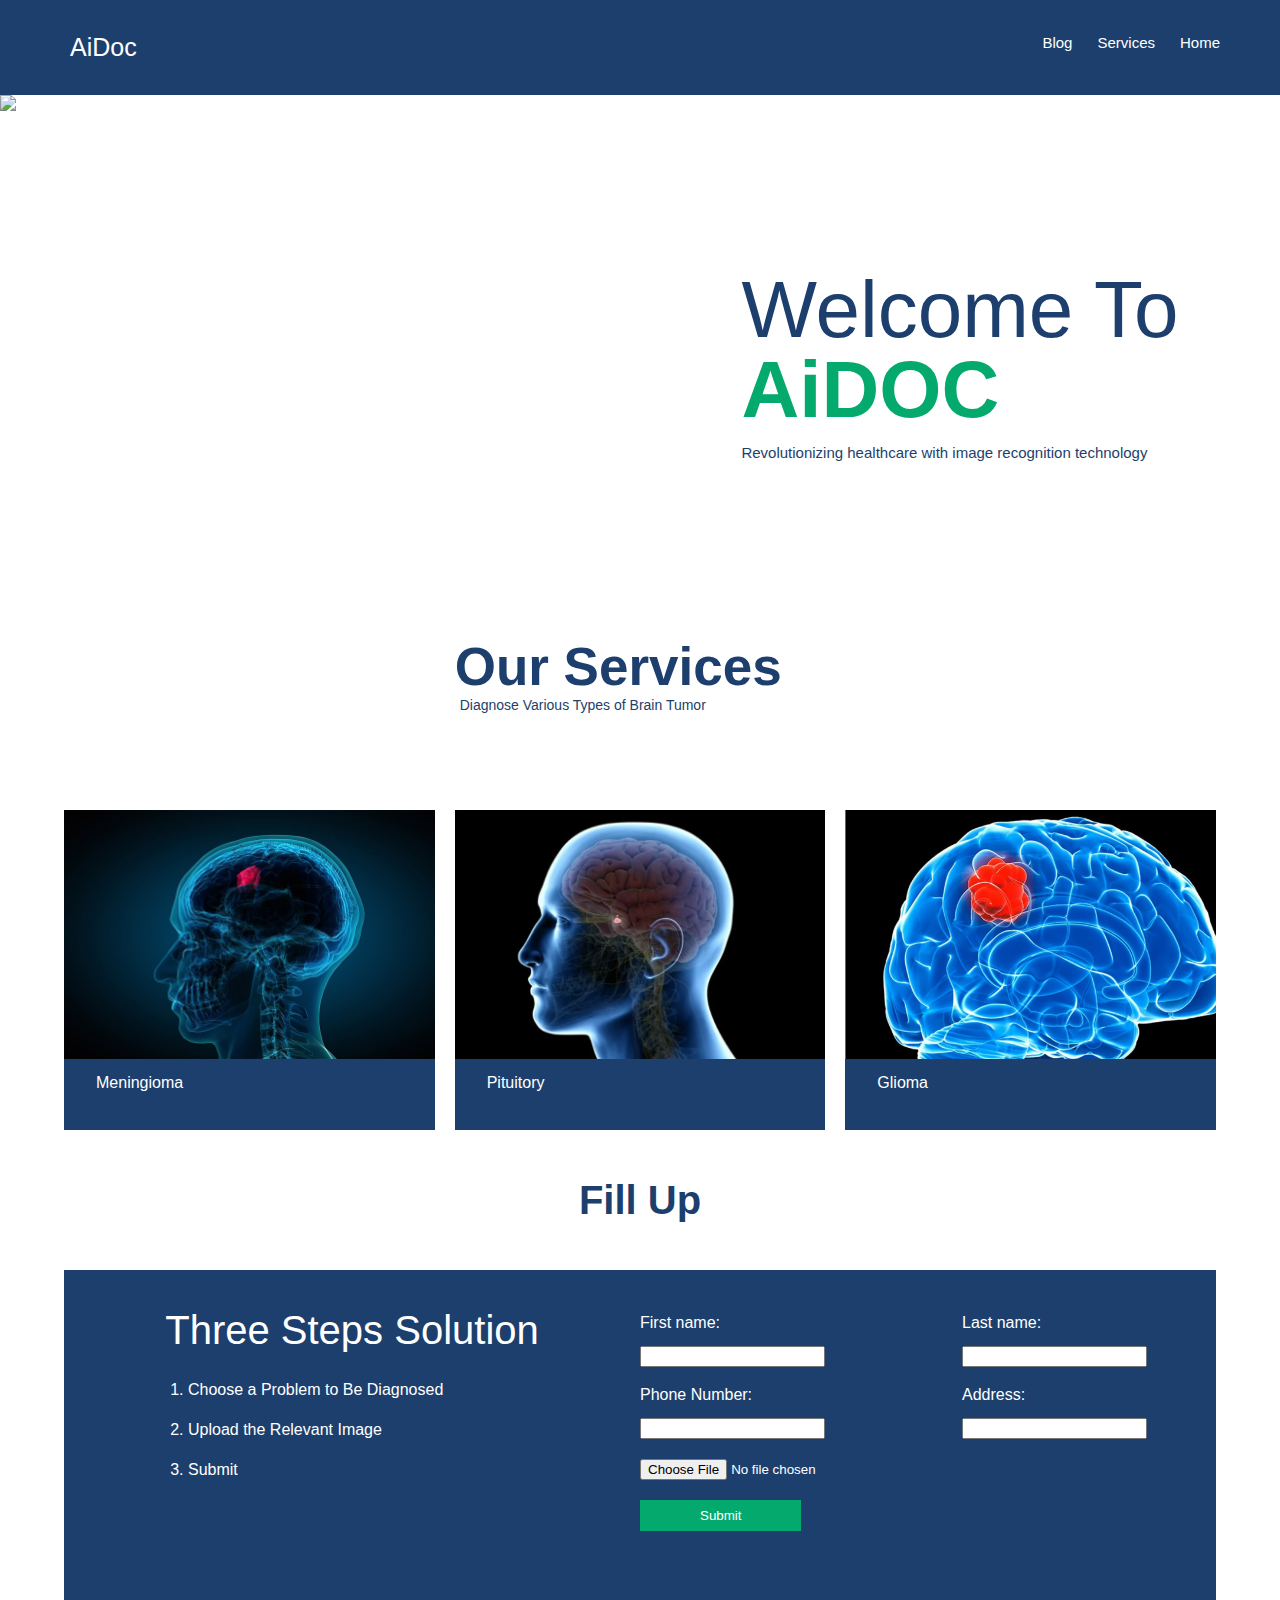
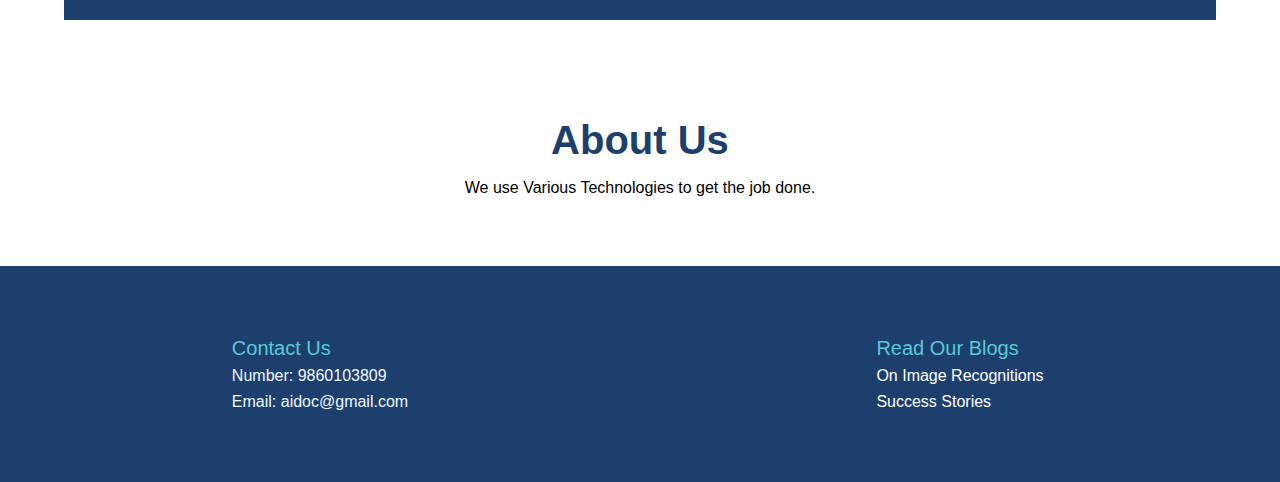
==== commit 06a003f8: "Add files via upload" ====
--- a/Website For Hackathon/index.html
+++ b/Website For Hackathon/index.html
@@ -35,7 +35,7 @@
         <section id='second-section'>
             <div class='heading'>
                 <h2> Our Services</h2>
-                <p> Diagnose Tuberculosis, Pneumonia, and Cancer </p>
+                <p> Diagnose Various Types of Brain Tumor </p>
             </div>
 
             <div class='card1 card'>
@@ -43,7 +43,7 @@
 
                 </div>
                 <a href="#section-form">
-                    <h2> Diagnose Brain Tumor</h2>
+                    <h2> Meningioma</h2>
                 </a>
 
 
@@ -59,7 +59,7 @@
 
                 </div>
                 <a href="#section-form">
-                    <h2> Diagnose Tuberculosis</h2>
+                    <h2> Pituitory</h2>
                 </a>
 
 
@@ -72,7 +72,7 @@
 
                 </div>
                 <a href="#section-form">
-                    <h2> Diagnose Pneumonia</h2>
+                    <h2> Glioma</h2>
                 </a>
             </div>
 
@@ -120,19 +120,14 @@
                         <input type="text" id="address" name="address" value="">
                     </div>
                     <div id='fifth'>
-                        <label for="illness">Choose Illness :</label>
+                        <!-- <label for="submit">Choose Illness :</label> -->
 
-                        <select name="illness" id="illness" required>
-                            <option value="Tuberculosis">Tuberculosis</option>
-                            <!-- Value was Cancer, now it is Pneumonia -->
-                            <option value="pneumonia">Pneumonia</option>
-
-                            <option value="Brain">Brain tumor</option>
-                        </select>
+                        <input type="file" id="myFile" name="filename" required>
                     </div>
 
                     <div id='sixth'>
-                        <input type="file" id="myFile" name="filename" required>
+
+
                     </div>
                     <div id='seventh'>
                         <input id='submit' type="submit" value="Submit">
--- a/Website For Hackathon/css/index.css
+++ b/Website For Hackathon/css/index.css
@@ -317,13 +317,13 @@
 }
 
 #second-section .card2 .tuberculosis {
-    background-image: url('../images/tuberculosis.jpg');
+    background-image: url('../images/pituitory.png');
     background-size: cover;
     grid-row: 1/12;
 }
 
 #second-section .card3 .cancer {
-    background-image: url('../images/pneumonia.png');
+    background-image: url('../images/glioma.jpg');
     background-size: cover;
     grid-row: 1/12;
 }
